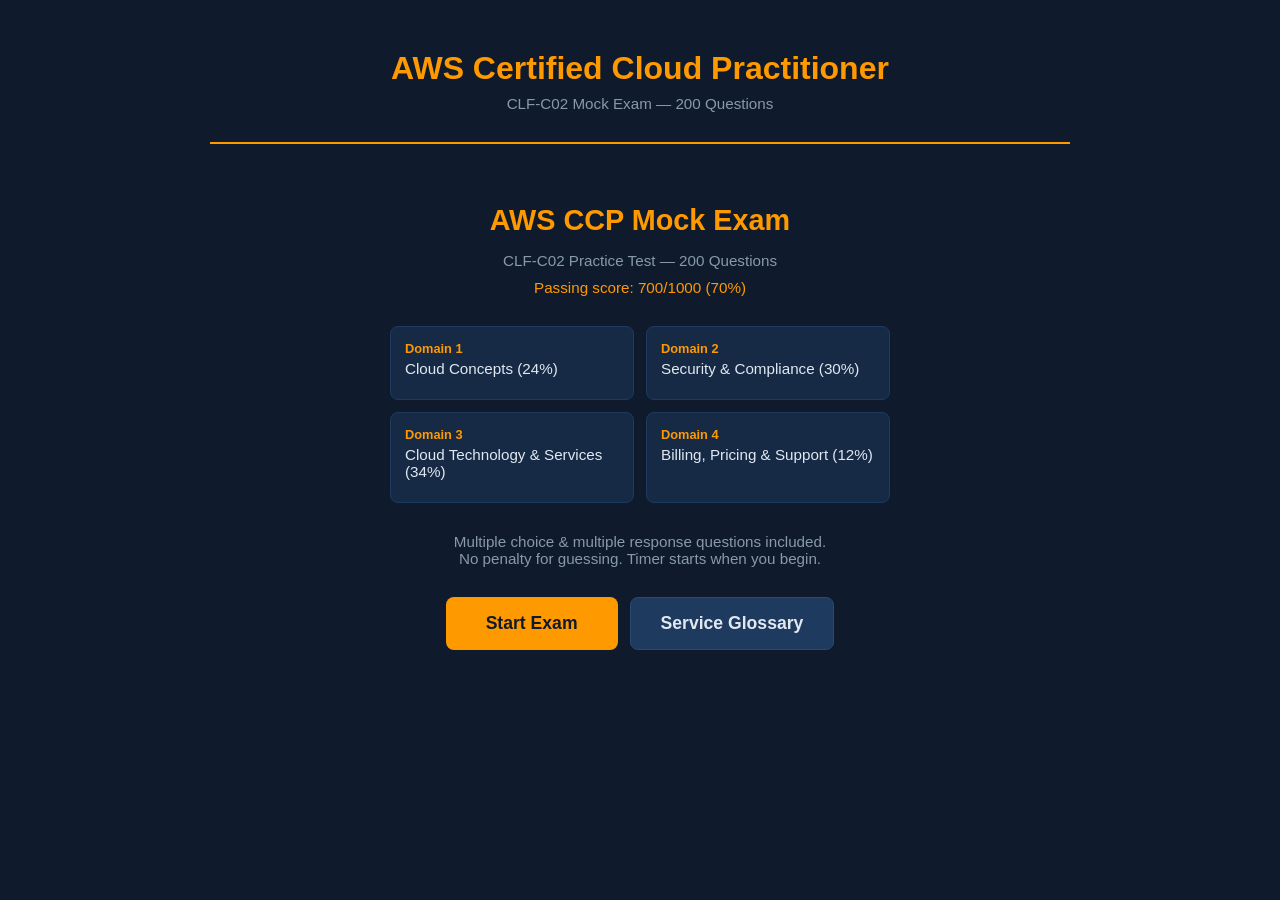
==== aws-ccp-mockup/index.html @ ddcb7cba "aws ccp" ====
<!DOCTYPE html>
<html lang="en">
<head>
<meta charset="UTF-8">
<meta name="viewport" content="width=device-width, initial-scale=1.0">
<title>AWS CCP Mock Exam - CLF-C02</title>
<style>
*{margin:0;padding:0;box-sizing:border-box}
body{font-family:-apple-system,BlinkMacSystemFont,'Segoe UI',Roboto,sans-serif;background:#0f1b2d;color:#e1e8f0;min-height:100vh}
.container{max-width:900px;margin:0 auto;padding:20px}
header{text-align:center;padding:30px 0;border-bottom:2px solid #ff9900}
header h1{color:#ff9900;font-size:2em;margin-bottom:8px}
header p{color:#8899aa;font-size:0.95em}
.stats-bar{display:flex;justify-content:space-between;align-items:center;padding:15px 0;margin:20px 0;border-bottom:1px solid #1e3a5f;flex-wrap:wrap;gap:10px}
.stats-bar .stat{font-size:0.9em;color:#8899aa}
.stats-bar .stat span{color:#ff9900;font-weight:700}
.progress-bar{width:100%;height:6px;background:#1e3a5f;border-radius:3px;margin:15px 0;overflow:hidden}
.progress-bar .fill{height:100%;background:linear-gradient(90deg,#ff9900,#ffb84d);border-radius:3px;transition:width 0.4s ease}
.domain-badge{display:inline-block;padding:3px 10px;border-radius:12px;font-size:0.75em;font-weight:600;margin-bottom:12px}
.domain-1{background:#1a3a2a;color:#4caf50}
.domain-2{background:#3a1a1a;color:#f44336}
.domain-3{background:#1a2a3a;color:#2196f3}
.domain-4{background:#3a2a1a;color:#ff9800}
.question-card{background:#162a45;border:1px solid #1e3a5f;border-radius:12px;padding:28px;margin:20px 0;transition:border-color 0.3s}
.question-card.answered-correct{border-color:#4caf50}
.question-card.answered-wrong{border-color:#f44336}
.question-number{color:#ff9900;font-weight:700;font-size:0.85em;margin-bottom:8px}
.question-text{font-size:1.05em;line-height:1.6;margin-bottom:8px;color:#e1e8f0}
.question-type{font-size:0.78em;color:#ff9900;font-weight:600;margin-bottom:15px}
.options{list-style:none;display:flex;flex-direction:column;gap:10px}
.option{display:flex;align-items:flex-start;padding:12px 16px;background:#1a3050;border:2px solid #1e3a5f;border-radius:8px;cursor:pointer;transition:all 0.2s;gap:10px}
.option:hover{border-color:#ff9900;background:#1e3a5f}
.option.selected{border-color:#ff9900;background:#2a3a50}
.option.correct{border-color:#4caf50;background:#1a3a2a}
.option.wrong{border-color:#f44336;background:#3a1a1a}
.option.disabled{pointer-events:none;opacity:0.7}
.option.correct.disabled,.option.wrong.disabled,.option.selected.disabled{opacity:1}
.option-letter{min-width:28px;height:28px;display:flex;align-items:center;justify-content:center;border-radius:50%;background:#1e3a5f;color:#8899aa;font-weight:700;font-size:0.85em;flex-shrink:0}
.option.selected .option-letter{background:#ff9900;color:#0f1b2d}
.option.correct .option-letter{background:#4caf50;color:#fff}
.option.wrong .option-letter{background:#f44336;color:#fff}
.option-text{font-size:0.95em;line-height:1.5;padding-top:3px}
.explanation{margin-top:16px;padding:16px 18px;background:#1a2a3a;border-left:3px solid #ff9900;border-radius:0 8px 8px 0;font-size:0.92em;line-height:1.7;color:#bccdd8;display:none}
.explanation.visible{display:block}
.explanation .label{display:inline-block;padding:2px 8px;border-radius:4px;font-size:0.8em;font-weight:700;margin-right:8px}
.explanation .label.correct-label{background:#1a3a2a;color:#4caf50}
.explanation .label.wrong-label{background:#3a1a1a;color:#f44336}
.btn{padding:12px 28px;border:none;border-radius:8px;font-size:1em;font-weight:600;cursor:pointer;transition:all 0.2s}
.btn-primary{background:#ff9900;color:#0f1b2d}
.btn-primary:hover{background:#ffb84d}
.btn-secondary{background:#1e3a5f;color:#e1e8f0;border:1px solid #2a4a6f}
.btn-secondary:hover{background:#2a4a6f}
.btn:disabled{opacity:0.5;cursor:not-allowed}
.nav-buttons{display:flex;justify-content:space-between;align-items:center;margin:25px 0;flex-wrap:wrap;gap:10px}
.results-screen{text-align:center;padding:40px 20px}
.results-screen h2{color:#ff9900;font-size:2em;margin-bottom:20px}
.score-circle{width:180px;height:180px;border-radius:50%;display:flex;flex-direction:column;align-items:center;justify-content:center;margin:30px auto;border:8px solid;font-size:3em;font-weight:700}
.score-circle.pass{border-color:#4caf50;color:#4caf50}
.score-circle.fail{border-color:#f44336;color:#f44336}
.score-circle small{font-size:0.3em;color:#8899aa;font-weight:400}
.domain-results{display:grid;grid-template-columns:1fr 1fr;gap:15px;margin:30px 0;text-align:left}
.domain-result-card{background:#162a45;padding:18px;border-radius:10px;border:1px solid #1e3a5f}
.domain-result-card h4{font-size:0.85em;color:#8899aa;margin-bottom:8px}
.domain-result-card .score{font-size:1.5em;font-weight:700;color:#ff9900}
.domain-result-card .bar{height:4px;background:#1e3a5f;border-radius:2px;margin-top:8px;overflow:hidden}
.domain-result-card .bar .fill{height:100%;border-radius:2px}
.start-screen{text-align:center;padding:60px 20px}
.start-screen h2{color:#ff9900;font-size:1.8em;margin-bottom:15px}
.start-screen p{color:#8899aa;margin-bottom:8px;font-size:0.95em}
.start-screen .info-grid{display:grid;grid-template-columns:1fr 1fr;gap:12px;margin:30px auto;max-width:500px;text-align:left}
.start-screen .info-item{background:#162a45;padding:14px;border-radius:8px;border:1px solid #1e3a5f}
.start-screen .info-item h4{color:#ff9900;font-size:0.8em;margin-bottom:4px}
.start-screen .info-item p{color:#e1e8f0;font-size:0.95em}
.timer{font-size:1.1em;color:#ff9900;font-weight:600}
.question-nav{display:flex;flex-wrap:wrap;gap:4px;margin:15px 0}
.question-nav button{width:32px;height:32px;border:1px solid #1e3a5f;background:#162a45;color:#8899aa;border-radius:4px;cursor:pointer;font-size:0.75em;font-weight:600;transition:all 0.2s}
.question-nav button:hover{border-color:#ff9900}
.question-nav button.current{background:#ff9900;color:#0f1b2d;border-color:#ff9900}
.question-nav button.answered{background:#1e3a5f;color:#e1e8f0;border-color:#2a4a6f}
.question-nav button.correct-nav{background:#1a3a2a;color:#4caf50;border-color:#4caf50}
.question-nav button.wrong-nav{background:#3a1a1a;color:#f44336;border-color:#f44336}
.hidden{display:none}
*{-webkit-tap-highlight-color:transparent}
/* Tablet and small desktop */
@media(max-width:768px){
  .container{padding:16px}
  .question-card{padding:22px}
  .question-nav{max-height:120px;overflow-y:auto;padding:4px;border:1px solid #1e3a5f;border-radius:8px}
}
/* Mobile phones */
@media(max-width:600px){
  .container{padding:10px}
  header{padding:20px 0}
  header h1{font-size:1.4em}
  header p{font-size:0.85em}
  .question-card{padding:16px;margin:12px 0}
  .domain-results{grid-template-columns:1fr}
  .start-screen{padding:40px 15px}
  .start-screen .info-grid{grid-template-columns:1fr;gap:8px}
  .stats-bar{padding:10px 0;gap:6px}
  .stats-bar .stat{font-size:0.82em}
  .timer{font-size:0.95em}
  .question-text{font-size:1em;line-height:1.55}
  .question-number{font-size:0.8em}
  .question-type{font-size:0.74em}
  .option{padding:14px 12px;gap:10px;min-height:48px}
  .option-text{font-size:0.92em;line-height:1.45}
  .option-letter{min-width:30px;height:30px;font-size:0.8em}
  .explanation{padding:12px 14px;font-size:0.85em;line-height:1.6}
  .btn{padding:11px 22px;font-size:0.95em}
  .btn:disabled{opacity:0.4}
  .nav-buttons{margin:18px 0;gap:8px}
  .nav-buttons .btn{flex:1;min-width:auto;padding:11px 16px}
  .nav-buttons > div{flex:1;justify-content:center}
  /* Question nav: scrollable, bigger touch targets */
  .question-nav{max-height:100px;overflow-y:auto;gap:5px;padding:6px;border:1px solid #1e3a5f;border-radius:8px;scrollbar-width:thin}
  .question-nav button{width:36px;height:36px;font-size:0.7em}
  /* Results */
  .results-screen{padding:30px 15px}
  .results-screen h2{font-size:1.5em}
  .score-circle{width:140px;height:140px;font-size:2.4em;border-width:6px}
  .domain-result-card{padding:14px}
  .domain-result-card h4{font-size:0.8em}
  .domain-result-card .score{font-size:1.3em}
  .start-screen .btn-primary{width:100%;padding:14px}
}
/* Very small phones */
@media(max-width:360px){
  .container{padding:8px}
  header h1{font-size:1.25em}
  .question-card{padding:14px}
  .option{padding:12px 10px}
  .option-text{font-size:0.88em}
  .question-nav button{width:32px;height:32px}
  .stat{font-size:0.78em!important}
  .timer{font-size:0.9em}
  .btn{padding:10px 14px;font-size:0.9em}
}
</style>
</head>
<body>
<div class="container">
<header>
<h1>AWS Certified Cloud Practitioner</h1>
<p>CLF-C02 Mock Exam &mdash; 200 Questions</p>
</header>
<div id="app"></div>
</div>
<script src="questions.js"></script>
<script>
let state={started:false,current:0,answers:{},submitted:false,timer:null,seconds:0,showReview:false};
const app=document.getElementById('app');
const domainNames={1:"Cloud Concepts",2:"Security & Compliance",3:"Cloud Technology & Services",4:"Billing, Pricing & Support"};
const domainClasses={1:"domain-1",2:"domain-2",3:"domain-3",4:"domain-4"};
const letters=['A','B','C','D','E','F'];

function renderStart(){
app.innerHTML=`
<div class="start-screen">
<h2>AWS CCP Mock Exam</h2>
<p>CLF-C02 Practice Test &mdash; 200 Questions</p>
<p style="color:#ff9900;margin-top:10px">Passing score: 700/1000 (70%)</p>
<div class="info-grid">
<div class="info-item"><h4>Domain 1</h4><p>Cloud Concepts (24%)</p></div>
<div class="info-item"><h4>Domain 2</h4><p>Security & Compliance (30%)</p></div>
<div class="info-item"><h4>Domain 3</h4><p>Cloud Technology & Services (34%)</p></div>
<div class="info-item"><h4>Domain 4</h4><p>Billing, Pricing & Support (12%)</p></div>
</div>
<p style="margin-top:20px;color:#8899aa">Multiple choice &amp; multiple response questions included.<br>No penalty for guessing. Timer starts when you begin.</p>
<div style="display:flex;gap:12px;justify-content:center;margin-top:30px;flex-wrap:wrap">
<button class="btn btn-primary" onclick="startExam()" style="font-size:1.1em;padding:15px 40px">Start Exam</button>
<a href="glossary.html" class="btn btn-secondary" style="text-decoration:none;font-size:1.1em;padding:15px 30px;display:inline-block">Service Glossary</a>
</div>
</div>`;
}

function startExam(){
state.started=true;state.seconds=0;
state.timer=setInterval(()=>{state.seconds++;updateTimer()},1000);
renderQuestion();
}

function updateTimer(){
const el=document.getElementById('timer');
if(el){const m=Math.floor(state.seconds/60);const s=state.seconds%60;el.textContent=`${String(m).padStart(2,'0')}:${String(s).padStart(2,'0')}`}
}

function isMulti(q){return q.type==='multiple'}

function renderQuestion(){
const q=QUESTIONS[state.current];
const answered=state.answers[state.current]!==undefined;
const multi=isMulti(q);
const userAns=state.answers[state.current]||[];
let optionsHtml=q.options.map((opt,i)=>{
let cls='option';
if(answered&&state.submitted){
cls+=' disabled';
if(q.answer.includes(i))cls+=' correct';
else if(userAns.includes(i))cls+=' wrong';
}else if(userAns.includes(i)){cls+=' selected'}
return`<li class="${cls}" onclick="selectOption(${i})"><span class="option-letter">${letters[i]}</span><span class="option-text">${opt}</span></li>`;
}).join('');
let explHtml='';
if(answered&&state.submitted){
const isCorrect=arraysEqual(userAns.slice().sort(),q.answer.slice().sort());
explHtml=`<div class="explanation visible"><span class="label ${isCorrect?'correct-label':'wrong-label'}">${isCorrect?'CORRECT':'INCORRECT'}</span>${q.explanation}</div>`;
}
const answeredCount=Object.keys(state.answers).length;
const pct=(answeredCount/QUESTIONS.length*100).toFixed(0);
let navDots=QUESTIONS.map((_,i)=>{
let cls='';
if(i===state.current)cls='current';
else if(state.submitted&&state.answers[i]!==undefined){
const c=arraysEqual((state.answers[i]||[]).slice().sort(),QUESTIONS[i].answer.slice().sort());
cls=c?'correct-nav':'wrong-nav';
}else if(state.answers[i]!==undefined)cls='answered';
return`<button class="${cls}" onclick="goTo(${i})">${i+1}</button>`;
}).join('');
app.innerHTML=`
<div class="stats-bar">
<div class="stat">Question <span>${state.current+1}</span> of <span>${QUESTIONS.length}</span></div>
<div class="stat">Answered: <span>${answeredCount}</span></div>
<div class="timer" id="timer">00:00</div>
</div>
<div class="progress-bar"><div class="fill" style="width:${pct}%"></div></div>
<div class="question-nav">${navDots}</div>
<div class="question-card ${answered&&state.submitted?(arraysEqual(userAns.slice().sort(),q.answer.slice().sort())?'answered-correct':'answered-wrong'):''}">
<span class="domain-badge ${domainClasses[q.domain]}">${domainNames[q.domain]}</span>
<div class="question-number">Question ${state.current+1}</div>
<div class="question-text">${q.question}</div>
<div class="question-type">${multi?'&#9656; Select ALL that apply':'&#9656; Single best answer'}</div>
<ul class="options">${optionsHtml}</ul>
${explHtml}
</div>
<div class="nav-buttons">
<button class="btn btn-secondary" onclick="prevQ()" ${state.current===0?'disabled':''}>Previous</button>
<div style="display:flex;gap:10px;flex-wrap:wrap">
${!state.submitted&&answered?`<button class="btn btn-primary" onclick="submitExam()">Submit Exam</button>`:''}
${state.submitted?`<button class="btn btn-secondary" onclick="toggleReview()">${state.showReview?'Hide':'Show'} Review</button>`:''}
</div>
<button class="btn btn-secondary" onclick="nextQ()" ${state.current===QUESTIONS.length-1?'disabled':''}>Next</button>
</div>`;
updateTimer();
}

function selectOption(i){
if(state.submitted)return;
const q=QUESTIONS[state.current];
const multi=isMulti(q);
let current=state.answers[state.current]||[];
if(multi){
if(current.includes(i))current=current.filter(x=>x!==i);
else current.push(i);
}else{
current=[i];
}
state.answers[state.current]=current;
renderQuestion();
}

function nextQ(){if(state.current<QUESTIONS.length-1){state.current++;renderQuestion()}}
function prevQ(){if(state.current>0){state.current--;renderQuestion()}}
function goTo(i){state.current=i;renderQuestion()}

function submitExam(){
if(!confirm('Submit your exam? You cannot change answers after submission.'))return;
state.submitted=true;
clearInterval(state.timer);
renderResults();
}

function arraysEqual(a,b){if(a.length!==b.length)return false;for(let i=0;i<a.length;i++)if(a[i]!==b[i])return false;return true}

function renderResults(){
let correct=0;const domainStats={1:{c:0,t:0},2:{c:0,t:0},3:{c:0,t:0},4:{c:0,t:0}};
QUESTIONS.forEach((q,i)=>{
domainStats[q.domain].t++;
const userAns=(state.answers[i]||[]).slice().sort();
const correctAns=q.answer.slice().sort();
if(arraysEqual(userAns,correctAns)){correct++;domainStats[q.domain].c++}
});
const score=Math.round(correct/QUESTIONS.length*1000);
const passed=score>=700;
const m=Math.floor(state.seconds/60);const s=state.seconds%60;
let domainCards=Object.keys(domainStats).map(d=>{
const st=domainStats[d];const pct=st.t>0?Math.round(st.c/st.t*100):0;
const color=pct>=70?'#4caf50':'#f44336';
return`<div class="domain-result-card"><h4>${domainNames[d]}</h4><div class="score">${st.c}/${st.t} (${pct}%)</div><div class="bar"><div class="fill" style="width:${pct}%;background:${color}"></div></div></div>`;
}).join('');
app.innerHTML=`
<div class="results-screen">
<h2>${passed?'Congratulations!':'Keep Studying!'}</h2>
<div class="score-circle ${passed?'pass':'fail'}">${score}<small>out of 1000</small></div>
<p style="font-size:1.2em;margin:10px 0">${correct} of ${QUESTIONS.length} correct (${Math.round(correct/QUESTIONS.length*100)}%)</p>
<p style="color:#8899aa">Time: ${m}m ${s}s &bull; ${passed?'You passed!':'Passing score is 700'}</p>
<div class="domain-results">${domainCards}</div>
<div style="display:flex;gap:15px;justify-content:center;margin-top:20px;flex-wrap:wrap">
<button class="btn btn-primary" onclick="reviewExam()">Review Answers</button>
<button class="btn btn-secondary" onclick="retakeExam()">Retake Exam</button>
</div>
</div>`;
}

function reviewExam(){
state.showReview=true;state.current=0;renderQuestion();
}

function toggleReview(){
state.showReview=!state.showReview;
if(state.showReview)renderQuestion();
else renderResults();
}

function retakeExam(){
state={started:false,current:0,answers:{},submitted:false,timer:null,seconds:0,showReview:false};
renderStart();
}

renderStart();
</script>
</body>
</html>
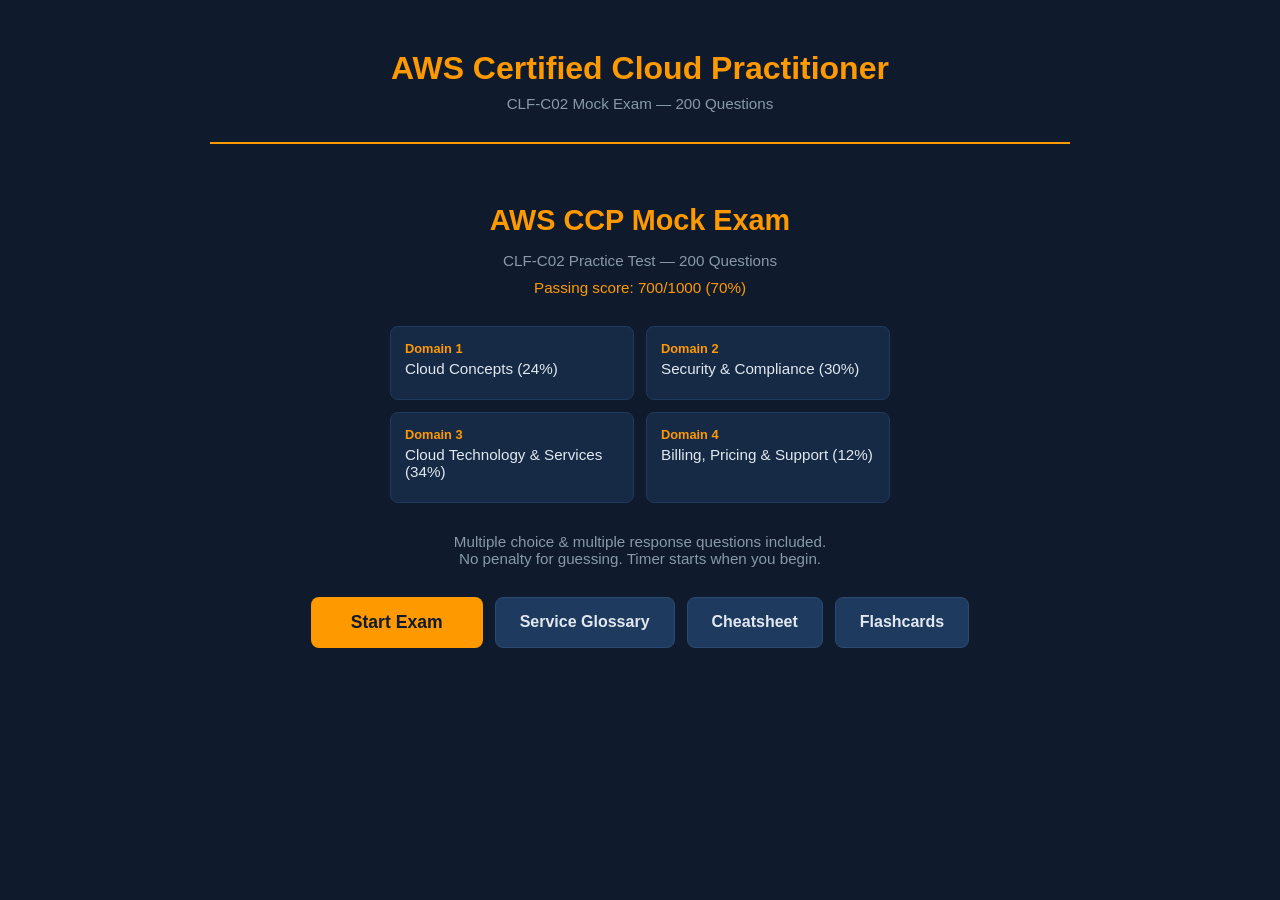
==== commit d855c329: "aws ccp" ====
--- a/aws-ccp-mockup/index.html
+++ b/aws-ccp-mockup/index.html
@@ -169,7 +169,9 @@
 <p style="margin-top:20px;color:#8899aa">Multiple choice &amp; multiple response questions included.<br>No penalty for guessing. Timer starts when you begin.</p>
 <div style="display:flex;gap:12px;justify-content:center;margin-top:30px;flex-wrap:wrap">
 <button class="btn btn-primary" onclick="startExam()" style="font-size:1.1em;padding:15px 40px">Start Exam</button>
-<a href="glossary.html" class="btn btn-secondary" style="text-decoration:none;font-size:1.1em;padding:15px 30px;display:inline-block">Service Glossary</a>
+<a href="glossary.html" class="btn btn-secondary" style="text-decoration:none;font-size:1em;padding:15px 24px;display:inline-block">Service Glossary</a>
+<a href="cheatsheet.html" class="btn btn-secondary" style="text-decoration:none;font-size:1em;padding:15px 24px;display:inline-block">Cheatsheet</a>
+<a href="flashcards.html" class="btn btn-secondary" style="text-decoration:none;font-size:1em;padding:15px 24px;display:inline-block">Flashcards</a>
 </div>
 </div>`;
 }
